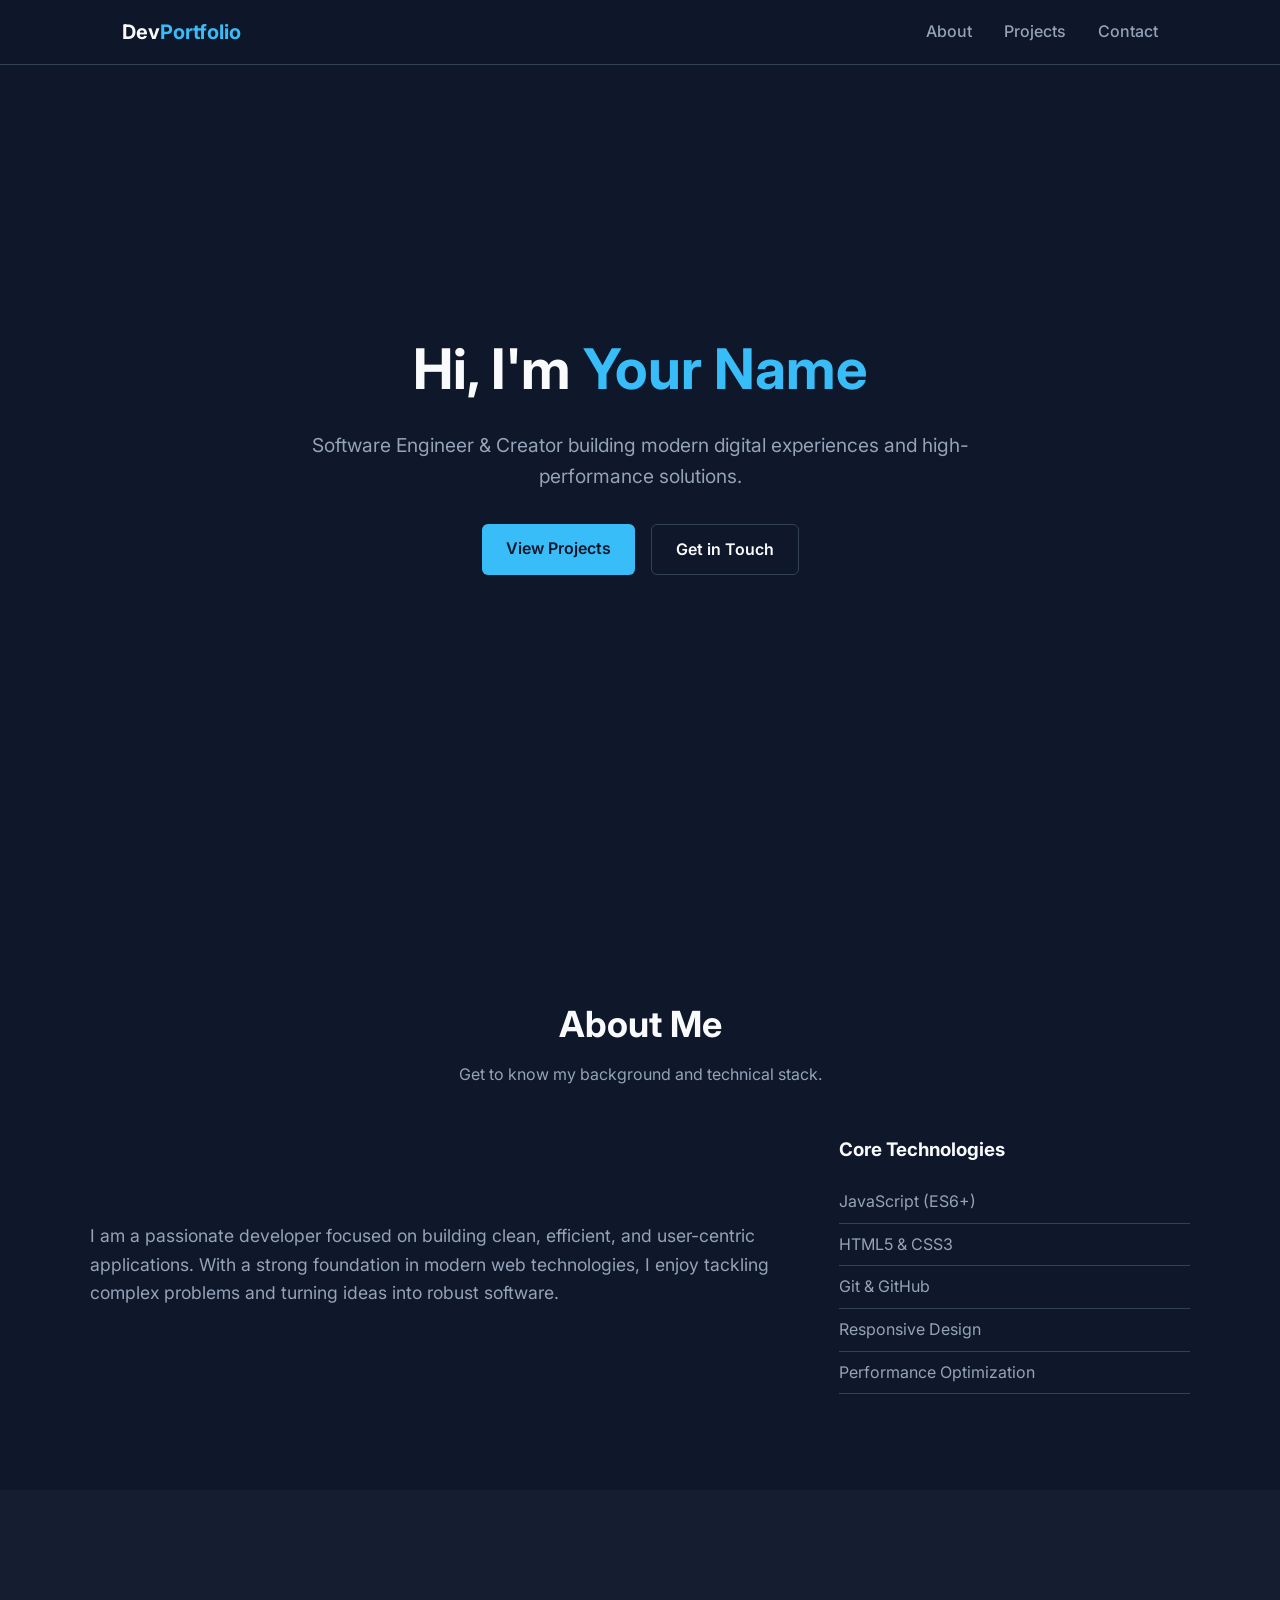
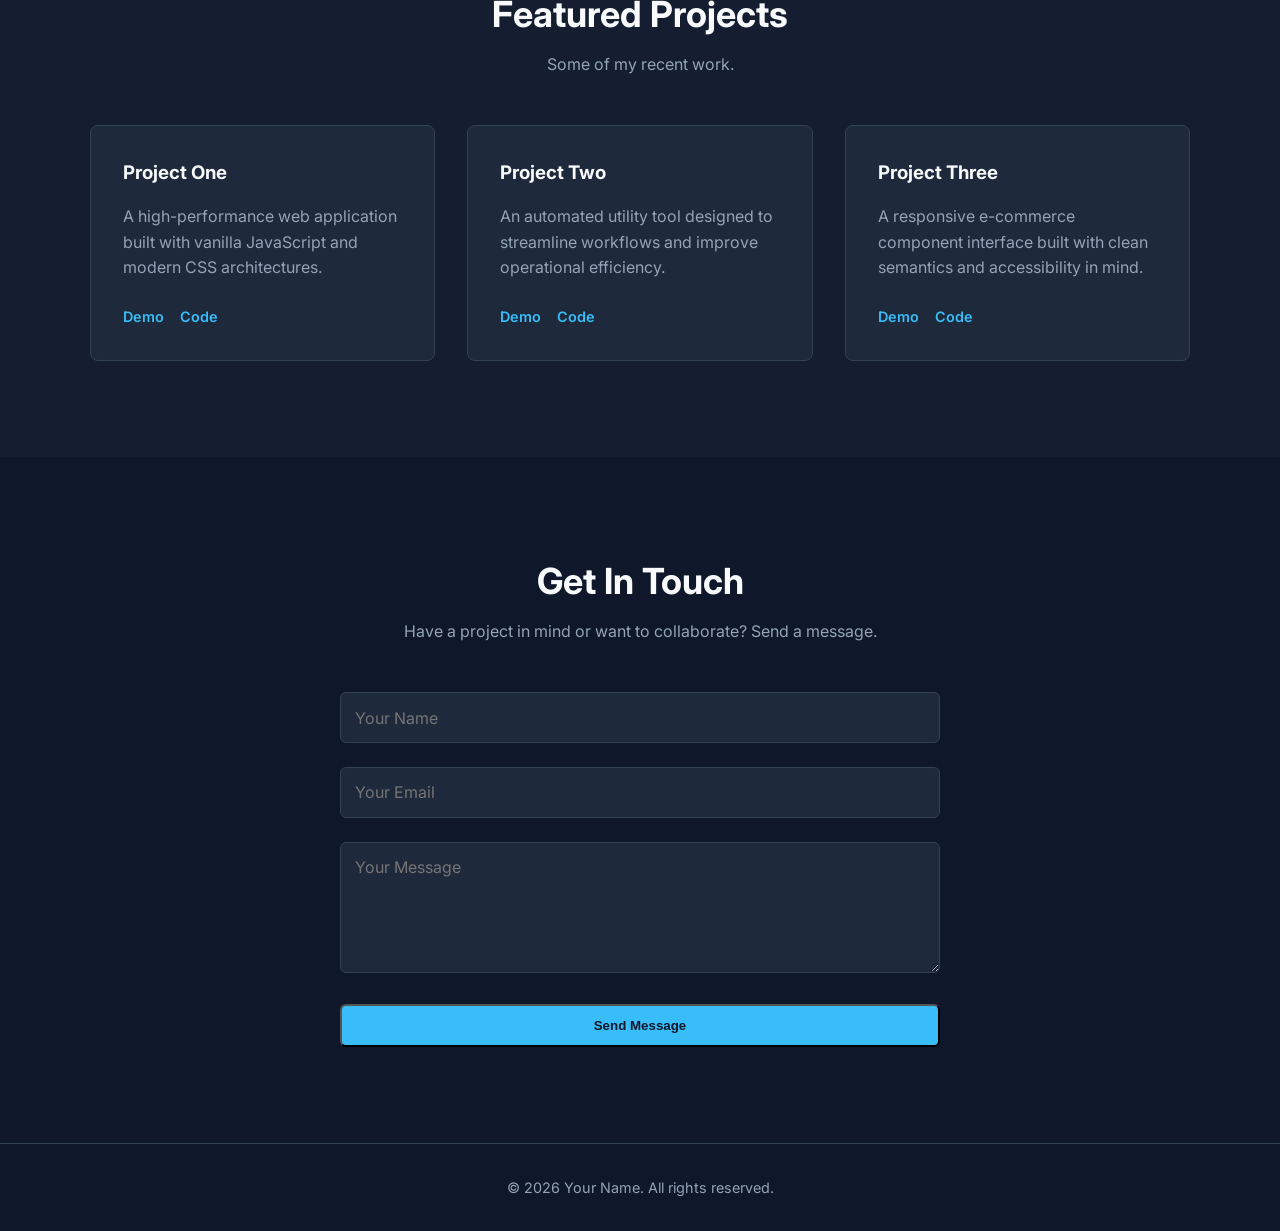
==== index.html @ b830f239 "Initial commit: Portfolio website setup" ====
<!DOCTYPE html>
<html lang="en">
<head>
    <meta charset="UTF-8">
    <meta name="viewport" content="width=device-width, initial-scale=1.0">
    <title>Portfolio | Developer & Builder</title>
    <link rel="stylesheet" href="style.css">
    <!-- Google Fonts -->
    <link rel="preconnect" href="https://fonts.googleapis.com">
    <link rel="preconnect" href="https://fonts.gstatic.com" crossorigin>
    <link href="https://fonts.googleapis.com/css2?family=Inter:wght@300;400;600;700&display=swap" rel="stylesheet">
</head>
<body>

    <!-- Header / Navigation -->
    <header class="navbar">
        <div class="nav-container">
            <a href="#" class="logo">Dev<span>Portfolio</span></a>
            <nav class="nav-links" id="navLinks">
                <a href="#about">About</a>
                <a href="#projects">Projects</a>
                <a href="#contact">Contact</a>
            </nav>
            <div class="hamburger" id="hamburger">
                <span></span>
                <span></span>
                <span></span>
            </div>
        </div>
    </header>

    <!-- Hero Section -->
    <section class="hero">
        <div class="hero-content">
            <h1>Hi, I'm <span class="highlight">Your Name</span></h1>
            <p>Software Engineer & Creator building modern digital experiences and high-performance solutions.</p>
            <div class="hero-buttons">
                <a href="#projects" class="btn primary">View Projects</a>
                <a href="#contact" class="btn secondary">Get in Touch</a>
            </div>
        </div>
    </section>

    <!-- About Section -->
    <section id="about" class="section">
        <div class="container">
            <h2>About Me</h2>
            <p class="section-subtitle">Get to know my background and technical stack.</p>
            <div class="about-grid">
                <div class="about-text">
                    <p>I am a passionate developer focused on building clean, efficient, and user-centric applications. With a strong foundation in modern web technologies, I enjoy tackling complex problems and turning ideas into robust software.</p>
                </div>
                <div class="skills">
                    <h3>Core Technologies</h3>
                    <ul class="skill-list">
                        <li>JavaScript (ES6+)</li>
                        <li>HTML5 & CSS3</li>
                        <li>Git & GitHub</li>
                        <li>Responsive Design</li>
                        <li>Performance Optimization</li>
                    </ul>
                </div>
            </div>
        </div>
    </section>

    <!-- Projects Section -->
    <section id="projects" class="section alt-bg">
        <div class="container">
            <h2>Featured Projects</h2>
            <p class="section-subtitle">Some of my recent work.</p>
            <div class="projects-grid">
                <div class="project-card">
                    <h3>Project One</h3>
                    <p>A high-performance web application built with vanilla JavaScript and modern CSS architectures.</p>
                    <div class="project-links">
                        <a href="#" target="_blank">Demo</a>
                        <a href="#" target="_blank">Code</a>
                    </div>
                </div>
                <div class="project-card">
                    <h3>Project Two</h3>
                    <p>An automated utility tool designed to streamline workflows and improve operational efficiency.</p>
                    <div class="project-links">
                        <a href="#" target="_blank">Demo</a>
                        <a href="#" target="_blank">Code</a>
                    </div>
                </div>
                <div class="project-card">
                    <h3>Project Three</h3>
                    <p>A responsive e-commerce component interface built with clean semantics and accessibility in mind.</p>
                    <div class="project-links">
                        <a href="#" target="_blank">Demo</a>
                        <a href="#" target="_blank">Code</a>
                    </div>
                </div>
            </div>
        </div>
    </section>

    <!-- Contact Section -->
    <section id="contact" class="section">
        <div class="container">
            <h2>Get In Touch</h2>
            <p class="section-subtitle">Have a project in mind or want to collaborate? Send a message.</p>
            <form class="contact-form" id="contactForm">
                <div class="form-group">
                    <input type="text" id="name" placeholder="Your Name" required>
                </div>
                <div class="form-group">
                    <input type="email" id="email" placeholder="Your Email" required>
                </div>
                <div class="form-group">
                    <textarea id="message" rows="5" placeholder="Your Message" required></textarea>
                </div>
                <button type="submit" class="btn primary">Send Message</button>
            </form>
        </div>
    </section>

    <!-- Footer -->
    <footer>
        <p>&copy; 2026 Your Name. All rights reserved.</p>
    </footer>

    <script src="script.js"></script>
</body>
</html>
---- style.css ----
:root {
    --bg-color: #0f172a;
    --card-bg: #1e293b;
    --text-primary: #f8fafc;
    --text-secondary: #94a3b8;
    --accent: #38bdf8;
    --accent-hover: #0ea5e9;
    --border-color: #334155;
}

* {
    margin: 0;
    padding: 0;
    box-sizing: border-box;
}

html {
    scroll-behavior: smooth;
}

body {
    font-family: 'Inter', sans-serif;
    background-color: var(--bg-color);
    color: var(--text-primary);
    line-height: 1.6;
}

/* Navbar */
.navbar {
    position: fixed;
    top: 0;
    left: 0;
    width: 100%;
    background-color: rgba(15, 23, 42, 0.9);
    backdrop-filter: blur(10px);
    border-bottom: 1px solid var(--border-color);
    z-index: 1000;
}

.nav-container {
    max-width: 1100px;
    margin: 0 auto;
    padding: 1rem 2rem;
    display: flex;
    justify-content: space-between;
    align-items: center;
}

.logo {
    font-size: 1.25rem;
    font-weight: 700;
    color: var(--text-primary);
    text-decoration: none;
}

.logo span {
    color: var(--accent);
}

.nav-links {
    display: flex;
    gap: 2rem;
}

.nav-links a {
    color: var(--text-secondary);
    text-decoration: none;
    font-weight: 500;
    transition: color 0.2s;
}

.nav-links a:hover {
    color: var(--accent);
}

.hamburger {
    display: none;
    cursor: pointer;
    flex-direction: column;
    gap: 5px;
}

.hamburger span {
    width: 25px;
    height: 3px;
    background-color: var(--text-primary);
    transition: 0.3s;
}

/* Hero Section */
.hero {
    min-height: 100vh;
    display: flex;
    align-items: center;
    justify-content: center;
    text-align: center;
    padding: 0 1rem;
}

.hero-content {
    max-width: 700px;
}

.hero h1 {
    font-size: 3.5rem;
    font-weight: 700;
    margin-bottom: 1rem;
}

.highlight {
    color: var(--accent);
}

.hero p {
    font-size: 1.2rem;
    color: var(--text-secondary);
    margin-bottom: 2rem;
}

.hero-buttons {
    display: flex;
    gap: 1rem;
    justify-content: center;
}

/* Buttons */
.btn {
    display: inline-block;
    padding: 0.75rem 1.5rem;
    border-radius: 6px;
    font-weight: 600;
    text-decoration: none;
    transition: background 0.2s, transform 0.1s;
}

.btn.primary {
    background-color: var(--accent);
    color: #0f172a;
}

.btn.primary:hover {
    background-color: var(--accent-hover);
}

.btn.secondary {
    background-color: transparent;
    color: var(--text-primary);
    border: 1px solid var(--border-color);
}

.btn.secondary:hover {
    background-color: var(--border-color);
}

/* Sections */
.section {
    padding: 6rem 2rem;
}

.alt-bg {
    background-color: rgba(30, 41, 59, 0.4);
}

.container {
    max-width: 1100px;
    margin: 0 auto;
}

.section h2 {
    font-size: 2.25rem;
    margin-bottom: 0.5rem;
    text-align: center;
}

.section-subtitle {
    text-align: center;
    color: var(--text-secondary);
    margin-bottom: 3rem;
}

/* About Grid */
.about-grid {
    display: grid;
    grid-template-columns: 2fr 1fr;
    gap: 3rem;
    align-items: center;
}

.about-text p {
    color: var(--text-secondary);
    font-size: 1.1rem;
}

.skills h3 {
    margin-bottom: 1rem;
}

.skill-list {
    list-style: none;
}

.skill-list li {
    padding: 0.5rem 0;
    border-bottom: 1px solid var(--border-color);
    color: var(--text-secondary);
}

/* Projects Grid */
.projects-grid {
    display: grid;
    grid-template-columns: repeat(auto-fit, minmax(300px, 1fr));
    gap: 2rem;
}

.project-card {
    background-color: var(--card-bg);
    border: 1px solid var(--border-color);
    padding: 2rem;
    border-radius: 8px;
    transition: transform 0.2s, border-color 0.2s;
}

.project-card:hover {
    transform: translateY(-5px);
    border-color: var(--accent);
}

.project-card h3 {
    margin-bottom: 1rem;
}

.project-card p {
    color: var(--text-secondary);
    margin-bottom: 1.5rem;
}

.project-links {
    display: flex;
    gap: 1rem;
}

.project-links a {
    color: var(--accent);
    text-decoration: none;
    font-weight: 600;
    font-size: 0.9rem;
}

.project-links a:hover {
    text-decoration: underline;
}

/* Contact Form */
.contact-form {
    max-width: 600px;
    margin: 0 auto;
    display: flex;
    flex-direction: column;
    gap: 1.5rem;
}

.form-group input,
.form-group textarea {
    width: 100%;
    padding: 0.9rem;
    background-color: var(--card-bg);
    border: 1px solid var(--border-color);
    border-radius: 6px;
    color: var(--text-primary);
    font-family: inherit;
    font-size: 1rem;
}

.form-group input:focus,
.form-group textarea:focus {
    outline: none;
    border-color: var(--accent);
}

/* Footer */
footer {
    text-align: center;
    padding: 2rem;
    border-top: 1px solid var(--border-color);
    color: var(--text-secondary);
    font-size: 0.9rem;
}

/* Responsive */
@media (max-width: 768px) {
    .hero h1 {
        font-size: 2.5rem;
    }
    .about-grid {
        grid-template-columns: 1fr;
    }
    .nav-links {
        display: none;
    }
    .hamburger {
        display: flex;
    }
}
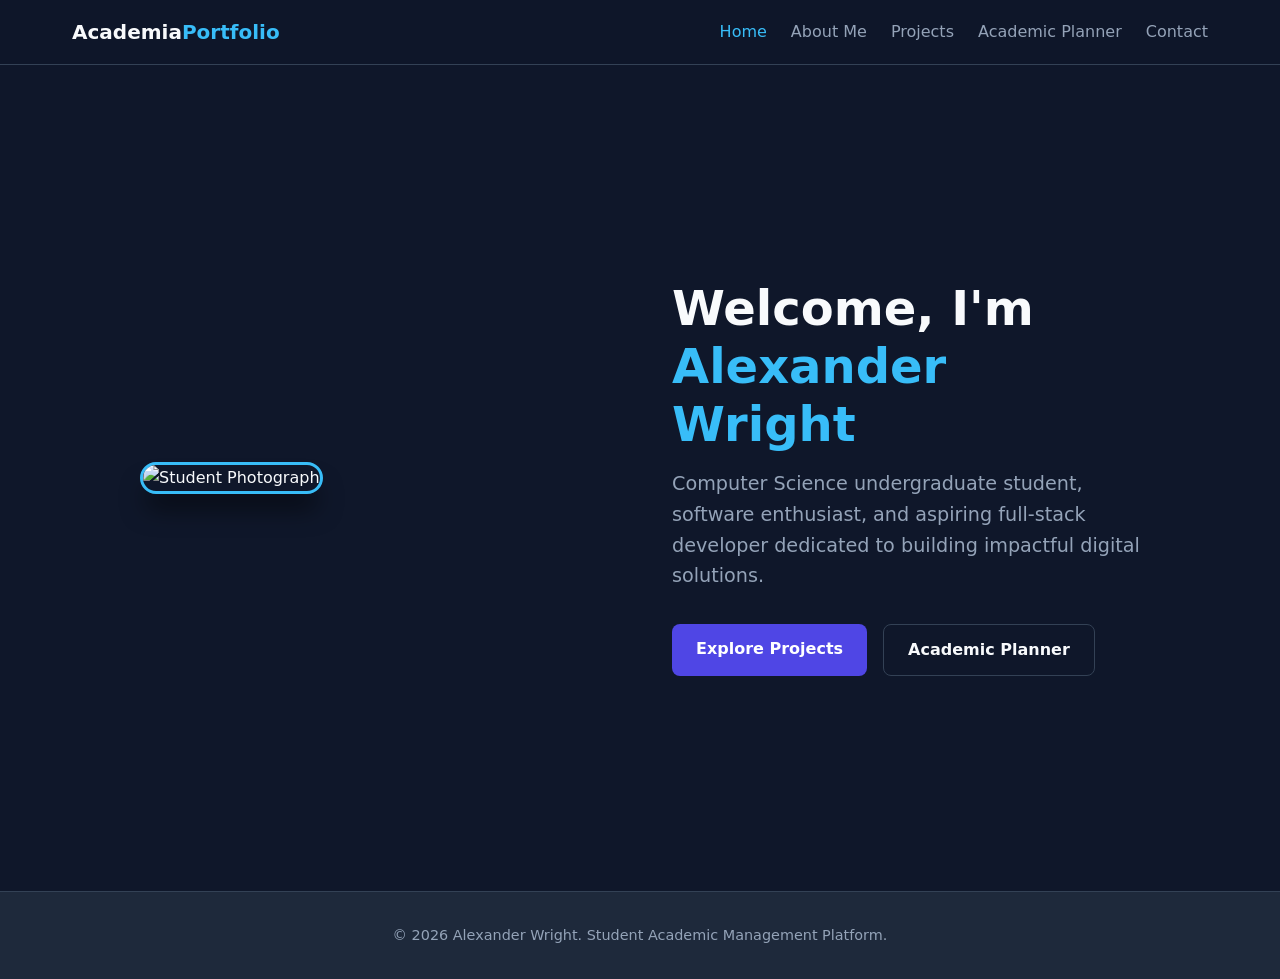
==== commit 763b9196: "Initial commit: Portfolio website setup" ====
--- a/index.html
+++ b/index.html
@@ -3,124 +3,48 @@
 <head>
     <meta charset="UTF-8">
     <meta name="viewport" content="width=device-width, initial-scale=1.0">
-    <title>Portfolio | Developer & Builder</title>
+    <title>Alexander Wright | Academic Portfolio</title>
     <link rel="stylesheet" href="style.css">
-    <!-- Google Fonts -->
-    <link rel="preconnect" href="https://fonts.googleapis.com">
-    <link rel="preconnect" href="https://fonts.gstatic.com" crossorigin>
-    <link href="https://fonts.googleapis.com/css2?family=Inter:wght@300;400;600;700&display=swap" rel="stylesheet">
 </head>
 <body>
 
-    <!-- Header / Navigation -->
+    <!-- Navigation Menu -->
     <header class="navbar">
         <div class="nav-container">
-            <a href="#" class="logo">Dev<span>Portfolio</span></a>
-            <nav class="nav-links" id="navLinks">
-                <a href="#about">About</a>
-                <a href="#projects">Projects</a>
-                <a href="#contact">Contact</a>
-            </nav>
-            <div class="hamburger" id="hamburger">
-                <span></span>
-                <span></span>
-                <span></span>
-            </div>
+            <a href="index.html" class="logo">Academia<span>Portfolio</span></a>
+            <ul class="nav-links">
+                <li><a href="index.html">Home</a></li>
+                <li><a href="about.html">About Me</a></li>
+                <li><a href="projects.html">Projects</a></li>
+                <li><a href="planner.html">Academic Planner</a></li>
+                <li><a href="contact.html">Contact</a></li>
+            </ul>
         </div>
     </header>
 
-    <!-- Hero Section -->
-    <section class="hero">
-        <div class="hero-content">
-            <h1>Hi, I'm <span class="highlight">Your Name</span></h1>
-            <p>Software Engineer & Creator building modern digital experiences and high-performance solutions.</p>
-            <div class="hero-buttons">
-                <a href="#projects" class="btn primary">View Projects</a>
-                <a href="#contact" class="btn secondary">Get in Touch</a>
-            </div>
-        </div>
-    </section>
-
-    <!-- About Section -->
-    <section id="about" class="section">
-        <div class="container">
-            <h2>About Me</h2>
-            <p class="section-subtitle">Get to know my background and technical stack.</p>
-            <div class="about-grid">
-                <div class="about-text">
-                    <p>I am a passionate developer focused on building clean, efficient, and user-centric applications. With a strong foundation in modern web technologies, I enjoy tackling complex problems and turning ideas into robust software.</p>
+    <main>
+        <!-- Hero Section -->
+        <section class="hero">
+            <div class="hero-grid">
+                <div class="hero-img-container">
+                    <!-- Student Photograph -->
+                    <img src="https://images.unsplash.com/photo-1534528741775-53994a69daeb?auto=format&fit=crop&w=600&q=80" alt="Student Photograph">
                 </div>
-                <div class="skills">
-                    <h3>Core Technologies</h3>
-                    <ul class="skill-list">
-                        <li>JavaScript (ES6+)</li>
-                        <li>HTML5 & CSS3</li>
-                        <li>Git & GitHub</li>
-                        <li>Responsive Design</li>
-                        <li>Performance Optimization</li>
-                    </ul>
-                </div>
-            </div>
-        </div>
-    </section>
-
-    <!-- Projects Section -->
-    <section id="projects" class="section alt-bg">
-        <div class="container">
-            <h2>Featured Projects</h2>
-            <p class="section-subtitle">Some of my recent work.</p>
-            <div class="projects-grid">
-                <div class="project-card">
-                    <h3>Project One</h3>
-                    <p>A high-performance web application built with vanilla JavaScript and modern CSS architectures.</p>
-                    <div class="project-links">
-                        <a href="#" target="_blank">Demo</a>
-                        <a href="#" target="_blank">Code</a>
-                    </div>
-                </div>
-                <div class="project-card">
-                    <h3>Project Two</h3>
-                    <p>An automated utility tool designed to streamline workflows and improve operational efficiency.</p>
-                    <div class="project-links">
-                        <a href="#" target="_blank">Demo</a>
-                        <a href="#" target="_blank">Code</a>
-                    </div>
-                </div>
-                <div class="project-card">
-                    <h3>Project Three</h3>
-                    <p>A responsive e-commerce component interface built with clean semantics and accessibility in mind.</p>
-                    <div class="project-links">
-                        <a href="#" target="_blank">Demo</a>
-                        <a href="#" target="_blank">Code</a>
+                <div class="hero-content">
+                    <h1>Welcome, I'm <span style="color: var(--accent);">Alexander Wright</span></h1>
+                    <p>Computer Science undergraduate student, software enthusiast, and aspiring full-stack developer dedicated to building impactful digital solutions.</p>
+                    <div class="btn-group">
+                        <a href="projects.html" class="btn btn-primary">Explore Projects</a>
+                        <a href="planner.html" class="btn btn-secondary">Academic Planner</a>
                     </div>
                 </div>
             </div>
-        </div>
-    </section>
-
-    <!-- Contact Section -->
-    <section id="contact" class="section">
-        <div class="container">
-            <h2>Get In Touch</h2>
-            <p class="section-subtitle">Have a project in mind or want to collaborate? Send a message.</p>
-            <form class="contact-form" id="contactForm">
-                <div class="form-group">
-                    <input type="text" id="name" placeholder="Your Name" required>
-                </div>
-                <div class="form-group">
-                    <input type="email" id="email" placeholder="Your Email" required>
-                </div>
-                <div class="form-group">
-                    <textarea id="message" rows="5" placeholder="Your Message" required></textarea>
-                </div>
-                <button type="submit" class="btn primary">Send Message</button>
-            </form>
-        </div>
-    </section>
+        </section>
+    </main>
 
     <!-- Footer -->
     <footer>
-        <p>&copy; 2026 Your Name. All rights reserved.</p>
+        <p>&copy; 2026 Alexander Wright. Student Academic Management Platform.</p>
     </footer>
 
     <script src="script.js"></script>
--- a/style.css
+++ b/style.css
@@ -1,11 +1,14 @@
 :root {
+    --primary: #4f46e5;
+    --primary-hover: #4338ca;
     --bg-color: #0f172a;
     --card-bg: #1e293b;
     --text-primary: #f8fafc;
     --text-secondary: #94a3b8;
+    --border-color: #334155;
     --accent: #38bdf8;
-    --accent-hover: #0ea5e9;
-    --border-color: #334155;
+    --danger: #ef4444;
+    --success: #22c55e;
 }
 
 * {
@@ -19,26 +22,27 @@
 }
 
 body {
-    font-family: 'Inter', sans-serif;
+    font-family: 'Inter', system-ui, -apple-system, sans-serif;
     background-color: var(--bg-color);
     color: var(--text-primary);
     line-height: 1.6;
-}
-
-/* Navbar */
+    display: flex;
+    flex-direction: column;
+    min-height: 100vh;
+}
+
+/* Navigation */
 .navbar {
-    position: fixed;
+    position: sticky;
     top: 0;
-    left: 0;
-    width: 100%;
-    background-color: rgba(15, 23, 42, 0.9);
+    background-color: rgba(15, 23, 42, 0.95);
     backdrop-filter: blur(10px);
     border-bottom: 1px solid var(--border-color);
     z-index: 1000;
 }
 
 .nav-container {
-    max-width: 1100px;
+    max-width: 1200px;
     margin: 0 auto;
     padding: 1rem 2rem;
     display: flex;
@@ -59,165 +63,199 @@
 
 .nav-links {
     display: flex;
-    gap: 2rem;
+    gap: 1.5rem;
+    list-style: none;
 }
 
 .nav-links a {
     color: var(--text-secondary);
     text-decoration: none;
     font-weight: 500;
-    transition: color 0.2s;
-}
-
-.nav-links a:hover {
+    transition: color 0.2s ease, transform 0.2s ease;
+}
+
+.nav-links a:hover,
+.nav-links a.active {
     color: var(--accent);
-}
-
-.hamburger {
-    display: none;
-    cursor: pointer;
-    flex-direction: column;
-    gap: 5px;
-}
-
-.hamburger span {
-    width: 25px;
-    height: 3px;
-    background-color: var(--text-primary);
-    transition: 0.3s;
-}
-
-/* Hero Section */
+    transform: translateY(-2px);
+}
+
+/* Main Layout & Containers */
+main {
+    flex: 1;
+}
+
+.container {
+    max-width: 1100px;
+    margin: 0 auto;
+    padding: 4rem 2rem;
+}
+
+.section-title {
+    font-size: 2.5rem;
+    margin-bottom: 0.5rem;
+    text-align: center;
+}
+
+.section-subtitle {
+    text-align: center;
+    color: var(--text-secondary);
+    margin-bottom: 3rem;
+}
+
+/* Hero / Homepage Section */
 .hero {
-    min-height: 100vh;
+    min-height: calc(100vh - 74px);
     display: flex;
     align-items: center;
     justify-content: center;
+    padding: 2rem;
     text-align: center;
-    padding: 0 1rem;
-}
-
-.hero-content {
-    max-width: 700px;
-}
-
-.hero h1 {
-    font-size: 3.5rem;
-    font-weight: 700;
+}
+
+.hero-grid {
+    display: grid;
+    grid-template-columns: 1fr 1fr;
+    gap: 4rem;
+    align-items: center;
+    max-width: 1000px;
+    text-align: left;
+}
+
+.hero-img-container img {
+    width: 100%;
+    max-width: 350px;
+    border-radius: 20px;
+    border: 3px solid var(--accent);
+    box-shadow: 0 20px 25px -5px rgba(0, 0, 0, 0.5);
+    transition: transform 0.3s ease;
+}
+
+.hero-img-container img:hover {
+    transform: scale(1.03);
+}
+
+.hero-content h1 {
+    font-size: 3rem;
     margin-bottom: 1rem;
-}
-
-.highlight {
-    color: var(--accent);
-}
-
-.hero p {
+    line-height: 1.2;
+}
+
+.hero-content p {
     font-size: 1.2rem;
     color: var(--text-secondary);
     margin-bottom: 2rem;
 }
 
-.hero-buttons {
+.btn-group {
     display: flex;
     gap: 1rem;
-    justify-content: center;
-}
-
-/* Buttons */
+}
+
 .btn {
     display: inline-block;
     padding: 0.75rem 1.5rem;
-    border-radius: 6px;
+    border-radius: 8px;
     font-weight: 600;
     text-decoration: none;
+    cursor: pointer;
+    border: none;
     transition: background 0.2s, transform 0.1s;
 }
 
-.btn.primary {
-    background-color: var(--accent);
-    color: #0f172a;
-}
-
-.btn.primary:hover {
-    background-color: var(--accent-hover);
-}
-
-.btn.secondary {
+.btn-primary {
+    background-color: var(--primary);
+    color: white;
+}
+
+.btn-primary:hover {
+    background-color: var(--primary-hover);
+    transform: translateY(-2px);
+}
+
+.btn-secondary {
     background-color: transparent;
     color: var(--text-primary);
     border: 1px solid var(--border-color);
 }
 
-.btn.secondary:hover {
-    background-color: var(--border-color);
-}
-
-/* Sections */
-.section {
-    padding: 6rem 2rem;
-}
-
-.alt-bg {
-    background-color: rgba(30, 41, 59, 0.4);
-}
-
-.container {
-    max-width: 1100px;
-    margin: 0 auto;
-}
-
-.section h2 {
-    font-size: 2.25rem;
-    margin-bottom: 0.5rem;
-    text-align: center;
-}
-
-.section-subtitle {
-    text-align: center;
-    color: var(--text-secondary);
-    margin-bottom: 3rem;
-}
-
-/* About Grid */
+.btn-secondary:hover {
+    background-color: var(--card-bg);
+}
+
+/* About Page Styles */
 .about-grid {
     display: grid;
     grid-template-columns: 2fr 1fr;
     gap: 3rem;
-    align-items: center;
-}
-
-.about-text p {
-    color: var(--text-secondary);
-    font-size: 1.1rem;
-}
-
-.skills h3 {
+    margin-bottom: 4rem;
+}
+
+.card {
+    background-color: var(--card-bg);
+    border: 1px solid var(--border-color);
+    padding: 2rem;
+    border-radius: 12px;
+}
+
+.card h3 {
     margin-bottom: 1rem;
-}
-
-.skill-list {
-    list-style: none;
-}
-
-.skill-list li {
-    padding: 0.5rem 0;
+    color: var(--accent);
+}
+
+.skills-list {
+    list-style-type: square;
+    padding-left: 1.5rem;
+    color: var(--text-secondary);
+}
+
+.skills-list li {
+    margin-bottom: 0.5rem;
+}
+
+/* Academic Table */
+.table-container {
+    overflow-x: auto;
+}
+
+.academic-table {
+    width: 100%;
+    border-collapse: collapse;
+    margin-top: 1.5rem;
+    background-color: var(--card-bg);
+    border-radius: 8px;
+    overflow: hidden;
+}
+
+.academic-table th, 
+.academic-table td {
+    padding: 1rem;
+    text-align: left;
     border-bottom: 1px solid var(--border-color);
-    color: var(--text-secondary);
+}
+
+.academic-table th {
+    background-color: rgba(79, 70, 229, 0.2);
+    color: var(--accent);
+}
+
+.academic-table tr:hover {
+    background-color: rgba(56, 189, 248, 0.05);
 }
 
 /* Projects Grid */
 .projects-grid {
     display: grid;
-    grid-template-columns: repeat(auto-fit, minmax(300px, 1fr));
+    grid-template-columns: repeat(auto-fit, minmax(320px, 1fr));
     gap: 2rem;
 }
 
 .project-card {
     background-color: var(--card-bg);
     border: 1px solid var(--border-color);
-    padding: 2rem;
-    border-radius: 8px;
-    transition: transform 0.2s, border-color 0.2s;
+    border-radius: 12px;
+    overflow: hidden;
+    transition: transform 0.3s ease, border-color 0.3s ease;
 }
 
 .project-card:hover {
@@ -225,12 +263,23 @@
     border-color: var(--accent);
 }
 
-.project-card h3 {
-    margin-bottom: 1rem;
-}
-
-.project-card p {
-    color: var(--text-secondary);
+.project-img {
+    width: 100%;
+    height: 200px;
+    object-fit: cover;
+}
+
+.project-body {
+    padding: 1.5rem;
+}
+
+.project-body h3 {
+    margin-bottom: 0.75rem;
+}
+
+.project-body p {
+    color: var(--text-secondary);
+    font-size: 0.95rem;
     margin-bottom: 1.5rem;
 }
 
@@ -240,32 +289,125 @@
 }
 
 .project-links a {
+    font-size: 0.9rem;
     color: var(--accent);
     text-decoration: none;
     font-weight: 600;
-    font-size: 0.9rem;
 }
 
 .project-links a:hover {
     text-decoration: underline;
+}
+
+/* Academic Planner Page */
+.planner-wrapper {
+    max-width: 700px;
+    margin: 0 auto;
+}
+
+.planner-input-group {
+    display: flex;
+    gap: 1rem;
+    margin-bottom: 2rem;
+}
+
+.planner-input-group input {
+    flex: 1;
+    padding: 0.85rem;
+    background-color: var(--card-bg);
+    border: 1px solid var(--border-color);
+    border-radius: 8px;
+    color: var(--text-primary);
+    font-size: 1rem;
+}
+
+.planner-input-group input:focus {
+    outline: none;
+    border-color: var(--accent);
+}
+
+.task-list {
+    list-style: none;
+    display: flex;
+    flex-direction: column;
+    gap: 1rem;
+}
+
+.task-item {
+    background-color: var(--card-bg);
+    border: 1px solid var(--border-color);
+    padding: 1rem 1.25rem;
+    border-radius: 8px;
+    display: flex;
+    justify-content: space-between;
+    align-items: center;
+    transition: background 0.2s;
+}
+
+.task-item.completed span {
+    text-decoration: line-through;
+    color: var(--text-secondary);
+    opacity: 0.7;
+}
+
+.task-actions {
+    display: flex;
+    gap: 0.75rem;
+}
+
+.task-btn {
+    background: none;
+    border: none;
+    cursor: pointer;
+    font-size: 0.9rem;
+    font-weight: 600;
+    padding: 0.3rem 0.6rem;
+    border-radius: 4px;
+}
+
+.complete-btn {
+    color: var(--success);
+    border: 1px solid var(--success);
+}
+.complete-btn:hover {
+    background-color: rgba(34, 197, 94, 0.1);
+}
+
+.delete-btn {
+    color: var(--danger);
+    border: 1px solid var(--danger);
+}
+.delete-btn:hover {
+    background-color: rgba(239, 68, 68, 0.1);
 }
 
 /* Contact Form */
 .contact-form {
     max-width: 600px;
     margin: 0 auto;
-    display: flex;
-    flex-direction: column;
-    gap: 1.5rem;
+    background-color: var(--card-bg);
+    padding: 2.5rem;
+    border-radius: 12px;
+    border: 1px solid var(--border-color);
+}
+
+.form-group {
+    margin-bottom: 1.5rem;
+}
+
+.form-group label {
+    display: block;
+    margin-bottom: 0.5rem;
+    font-weight: 500;
 }
 
 .form-group input,
 .form-group textarea {
     width: 100%;
-    padding: 0.9rem;
-    background-color: var(--card-bg);
-    border: 1px solid var(--border-color);
-    border-radius: 6px;
+    padding: 0.85rem;
+    background-color: var(--bg-color);
+    border: 1px solid var(--border-color);
+    border-radius: 8px;
     color: var(--text-primary);
     font-family: inherit;
     font-size: 1rem;
@@ -275,6 +417,33 @@
 .form-group textarea:focus {
     outline: none;
     border-color: var(--accent);
+}
+
+.error-message {
+    color: var(--danger);
+    font-size: 0.85rem;
+    margin-top: 0.35rem;
+    display: none;
+}
+
+.form-group.error input,
+.form-group.error textarea {
+    border-color: var(--danger);
+}
+
+.form-group.error .error-message {
+    display: block;
+}
+
+.success-banner {
+    background-color: rgba(34, 197, 94, 0.15);
+    border: 1px solid var(--success);
+    color: var(--success);
+    padding: 1rem;
+    border-radius: 8px;
+    margin-bottom: 1.5rem;
+    text-align: center;
+    display: none;
 }
 
 /* Footer */
@@ -284,20 +453,28 @@
     border-top: 1px solid var(--border-color);
     color: var(--text-secondary);
     font-size: 0.9rem;
-}
-
-/* Responsive */
+    background-color: var(--card-bg);
+    margin-top: auto;
+}
+
+/* Responsive Design */
 @media (max-width: 768px) {
-    .hero h1 {
-        font-size: 2.5rem;
+    .hero-grid {
+        grid-template-columns: 1fr;
+        text-align: center;
+        gap: 2rem;
+    }
+    .hero-img-container img {
+        margin: 0 auto;
+    }
+    .btn-group {
+        justify-content: center;
     }
     .about-grid {
         grid-template-columns: 1fr;
     }
     .nav-links {
-        display: none;
+        gap: 1rem;
+        font-size: 0.9rem;
     }
-    .hamburger {
-        display: flex;
-    }
-}
+}
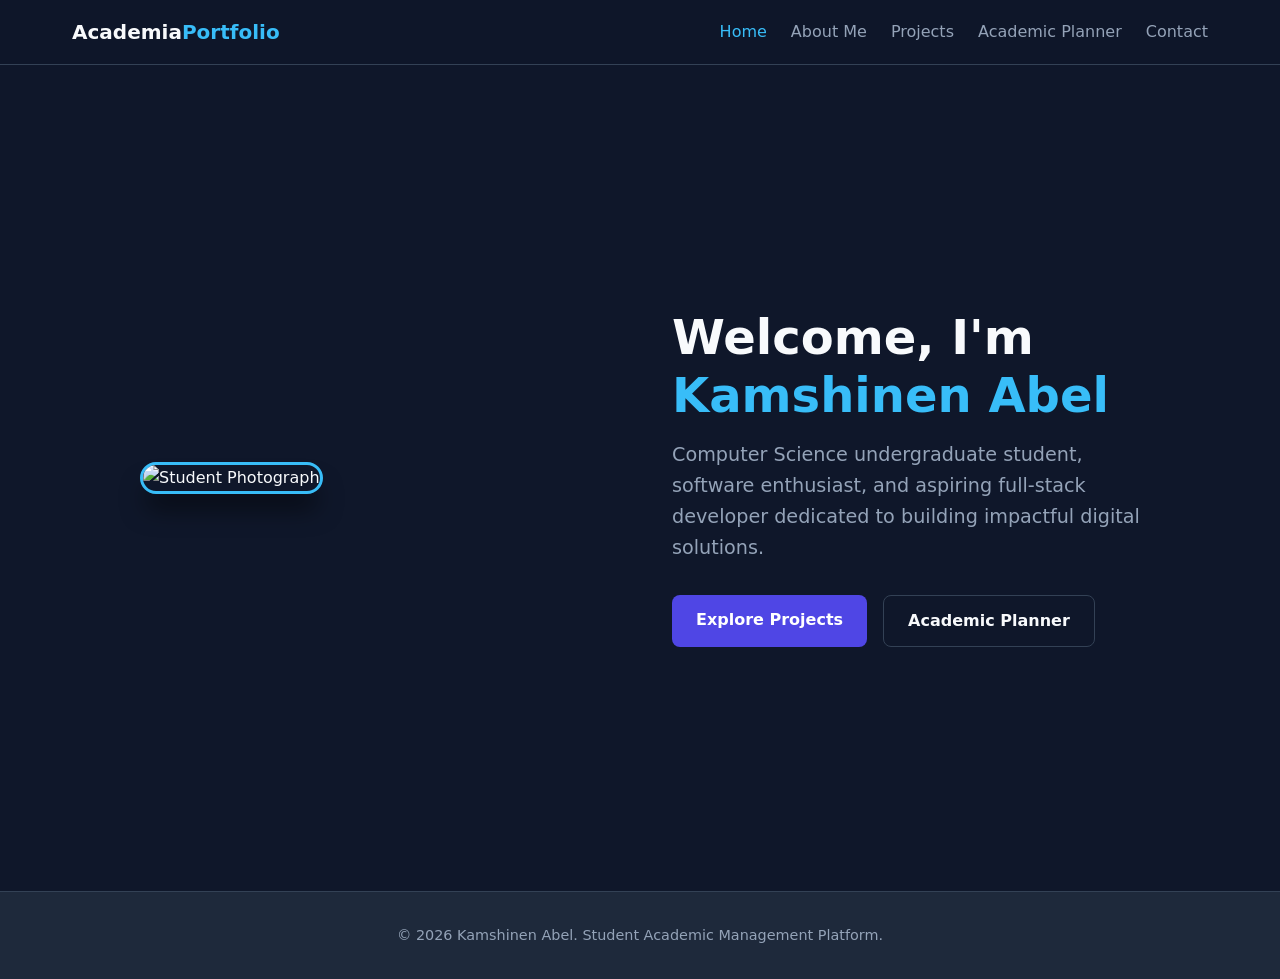
==== commit 80d841f4: "Update" ====
--- a/index.html
+++ b/index.html
@@ -3,7 +3,7 @@
 <head>
     <meta charset="UTF-8">
     <meta name="viewport" content="width=device-width, initial-scale=1.0">
-    <title>Alexander Wright | Academic Portfolio</title>
+    <title>Kamshinen Abel | Academic Portfolio</title>
     <link rel="stylesheet" href="style.css">
 </head>
 <body>
@@ -28,10 +28,10 @@
             <div class="hero-grid">
                 <div class="hero-img-container">
                     <!-- Student Photograph -->
-                    <img src="https://images.unsplash.com/photo-1534528741775-53994a69daeb?auto=format&fit=crop&w=600&q=80" alt="Student Photograph">
+                    <img src="images/Photo.jpg" alt="Student Photograph">
                 </div>
                 <div class="hero-content">
-                    <h1>Welcome, I'm <span style="color: var(--accent);">Alexander Wright</span></h1>
+                    <h1>Welcome, I'm <span style="color: var(--accent);">Kamshinen Abel</span></h1>
                     <p>Computer Science undergraduate student, software enthusiast, and aspiring full-stack developer dedicated to building impactful digital solutions.</p>
                     <div class="btn-group">
                         <a href="projects.html" class="btn btn-primary">Explore Projects</a>
@@ -44,7 +44,7 @@
 
     <!-- Footer -->
     <footer>
-        <p>&copy; 2026 Alexander Wright. Student Academic Management Platform.</p>
+        <p>&copy; 2026 Kamshinen Abel. Student Academic Management Platform.</p>
     </footer>
 
     <script src="script.js"></script>
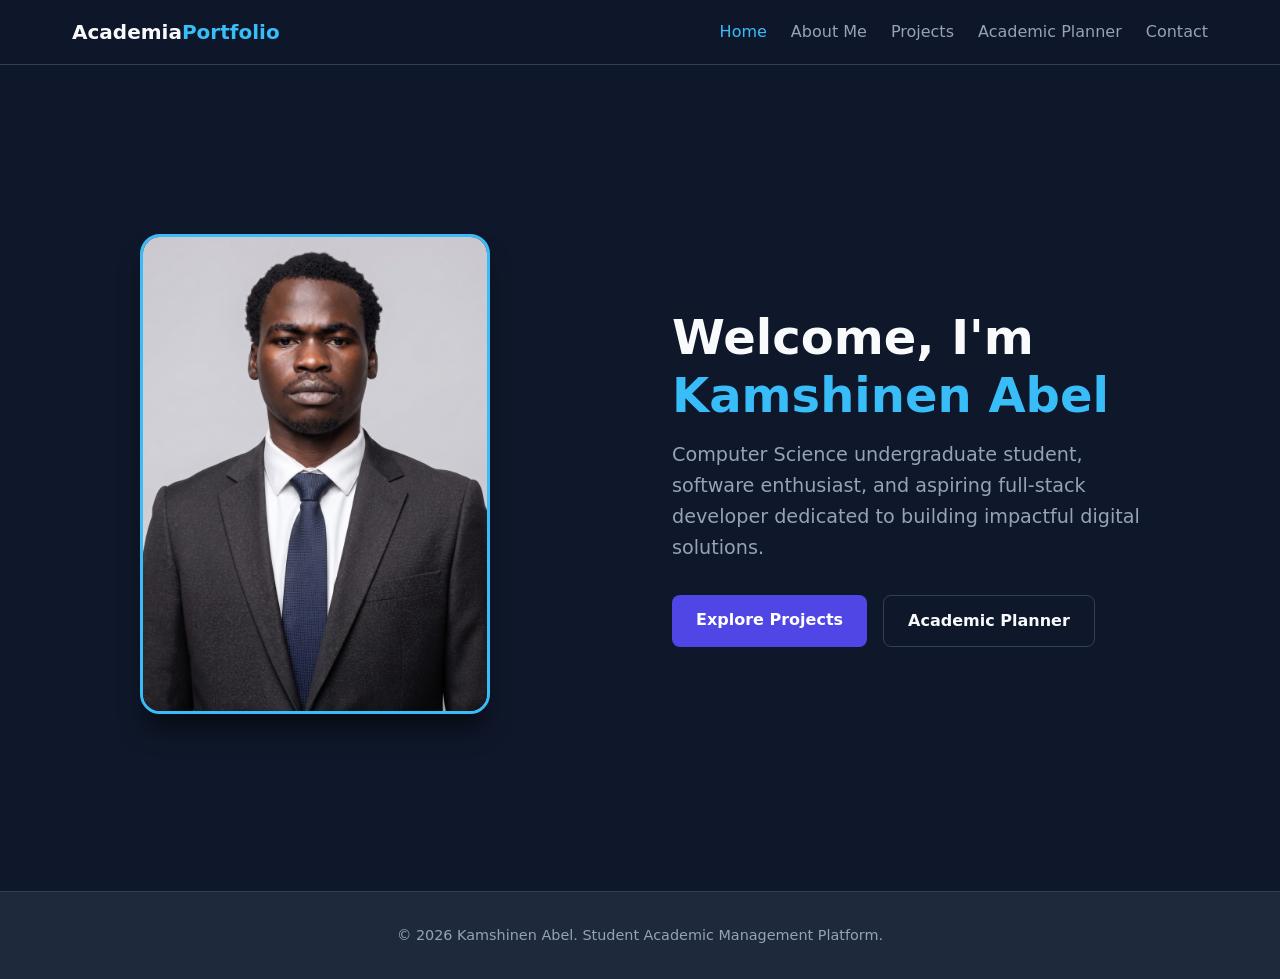
==== commit f9e65023: "Update" ====
--- a/index.html
+++ b/index.html
@@ -28,7 +28,7 @@
             <div class="hero-grid">
                 <div class="hero-img-container">
                     <!-- Student Photograph -->
-                    <img src="images/Photo.jpg" alt="Student Photograph">
+                    <img src="images/Photo.JPG" alt="Student Photograph">
                 </div>
                 <div class="hero-content">
                     <h1>Welcome, I'm <span style="color: var(--accent);">Kamshinen Abel</span></h1>
